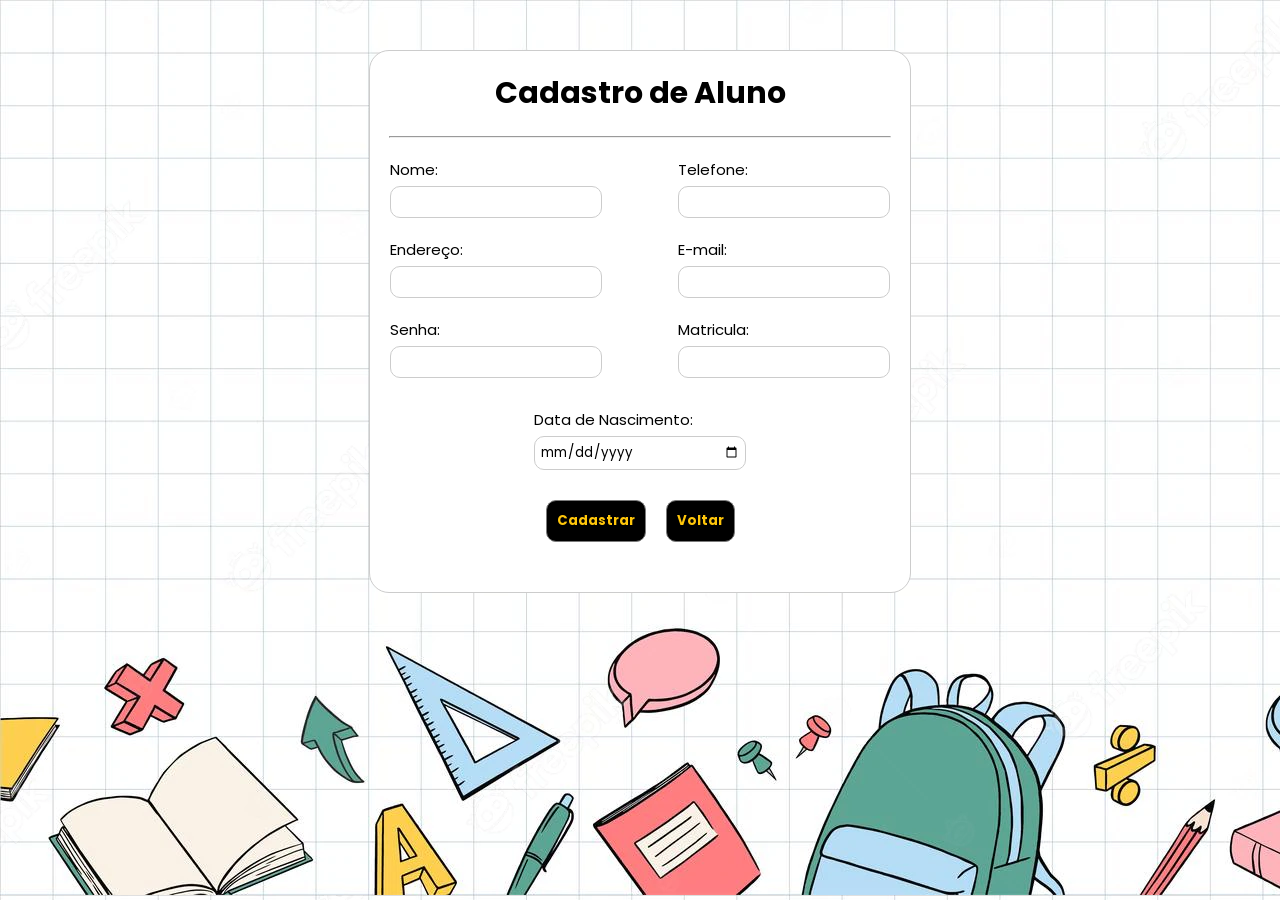
==== sisaluno-gustavo-santos/aluno/cadAluno.html @ 2f55a26d "ok" ====
<!DOCTYPE html>
<html lang="en">

<head>
  <meta charset="UTF-8">
  <meta http-equiv="X-UA-Compatible" content="IE=edge">
  <meta name="viewport" content="width=device-width, initial-scale=1.0">
  <link rel="stylesheet" href="../css/style.css">
  <title>Document</title>
</head>

<body>
  <section class="cadastro-usuario">
    <div class="identificacao-section">
      <img src="assets/logotipo_logo.png" alt="">
      <h1 class="title-section">Cadastro de Aluno</h1>
    </div>
    <hr>
    <form method="GET" action="crudaluno.php" class="form-cadastro">

      <div class="dados-usuario">
        <div class="preenchimento-dados">
          <label for="nomeAluno">Nome:</label>
          <input type="text" name="nomeAluno">
        </div>

        <div class="preenchimento-dados">
          <label for="telefoneAluno">Telefone:</label>
          <input type="text" name="telefoneAluno">
        </div>

        <div class="preenchimento-dados">
          <label for="enderecoAluno">Endereço:</label>
          <input type="text" name="enderecoAluno">
        </div>

        <div class="preenchimento-dados">
          <label for="emailAluno">E-mail:</label>
          <input type="mail" name="emailAluno" pattern="[a-zA-Z0-9._%+-]+@[a-zA-Z0-9.-]+\.(com|com\.br)" required>
        </div>

        <div class="preenchimento-dados">
          <label for="senhaAluno">Senha:</label>
          <input type="password" name="senhaAluno">
        </div>
        <div class="preenchimento-dados">
          <label for="matriculaAluno">Matricula:</label>
          <input type="text" name="matriculaAluno">
        </div>
      </div>

      <div class="preenchimento-dados">
        <label for="dtaNascimentoAluno">Data de Nascimento:</label>
        <input type="date" name="dtaNascimentoAluno">
      </div>
    </div>

      <div class="btns-funcionais">
        <input type="submit" name="cadastrar" value="Cadastrar" id="cadastrar">
        <button class="button"><a href="acesso-aluno.html">Voltar</a></button>
      </div>
    </form>

  </section>



</body>

</html>
---- sisaluno-gustavo-santos/css/style.css ----
@import url('https://fonts.googleapis.com/css2?family=Poppins:ital,wght@0,100;0,200;0,300;0,400;0,500;0,600;0,700;0,800;1,100;1,200;1,300;1,400;1,500;1,600;1,700;1,800&family=Sora:wght@100;200;300;400;500;600;700;800&display=swap');

* {
    margin: 0;
    padding: 0;
    font-family: 'Poppins';
}
body{
    display: flex;
    flex-direction: column;
    align-items: center;
    justify-content: center;
    width: 100vw;
    height: 100%;
    background-image: url(../assets/fndo-index.webp);
    overflow-x: hidden;

}

.btn-primary > a{
    color: white;
}

.btn-crud{
    cursor: pointer;
    border: 0.1px solid #ccc;
    padding: 2px 5px;
    background-color: green;
    color: white;
    font-weight: bold;
    border-radius: 5px;
    margin-top: 20px;
}

.delete{
    color: white;
    background-color: red;
}


.direcionador-paginas, .cadastro-usuario, .lista-usuario{
    margin: 50px 0px;
    display: flex;
    text-align: center;
    flex-direction: column;
    width: 300px;
    padding: 20px 20px 50px 20px;
    gap: 20px;
    align-items: center;
    background-color: #ffffff;
    border: 0.1px solid #ccc;
    border-radius: 20px;
}
.cadastro-usuario{
    width: 500px;
}
#lista-usuario{
    width: 1200px;
}
.exclusiva-para-notas{
    width: 1200px;
}
.identificacao-section{
    display: flex;
    flex-direction: column;
    align-items: center;
}
.identificacao-section > img{
    width: 50px;
}
hr{
    width: 100%;
}
.title-section{
    font-size: 30px;
}
.btn-direcionamento > a{
    text-decoration: none;
    color: black;
    font-size: 15px;
}

.btn-direcionamento{
    border: 0.1px solid #ccc;
    border-radius: 10px;
    padding: 10px;
}
.btn-direcionamento:hover{
    background-color: #f2e6bd;
    border: #cccccc00;
}
.btns-direcionamento{
    display: flex;
    gap: 20px;
}

.exclusiva-acesso{
    width: 700px;
}

.disciplina {
    width: 800px;
}

.exclusiva{
    background-color: #000000;
}
.exclusiva:hover{
    background-color: rgb(51, 50, 50);
}

.exclusiva > a{
    color: #ffc60a;
    font-size: 15px;
    display: flex;
    align-items: center;
    gap: 10px;
}

.dados-usuario{
    display: flex;
    flex-wrap: wrap;
    align-items:center;
    justify-content: space-between;
    gap: 20px;
}

.preenchimento-dados{
    display: flex;
    flex-direction: column;
    align-items: flex-start;
    gap: 5px;
}

.preenchimento-dados > label{
    font-size: 15px;
}

.preenchimento-dados > input, .preenchimento-dados > select{
    width: 200px;
    border-radius: 10px;
    border: 0.1px solid #ccc;
    padding: 5px;
}
.form-cadastro{
    display: flex;
    flex-direction: column;
    align-items: center;
    gap: 30px;
}
.btns-funcionais{
    display: flex;
    align-items: center;
    gap: 20px;
}

#cadastrar, .button{
    text-decoration: none;
    padding: 10px;
    border-radius: 10px;
    border: 0.1px solid #7b7b7b ;
    background-color: #000000;
    color: #ffc60a;
    font-weight: bold;
    cursor: pointer;
}

.button > a{
    text-decoration: none;
    color: #ffc60a;
}

table, th, td{
    border: 1px solid #ccc;
    border-collapse: collapse;
    padding: 5px;
}
th{
    font-size: 15px;
    padding: 8px;
}

td{
    font-size: 14px;
    padding: 5px;
    text-align: center;
    
}

.btn-alterar{
    background-color: #ffc60a;
}

.btn-diario{
    margin: 0;
}

.add{
    background-color: cornflowerblue;
}
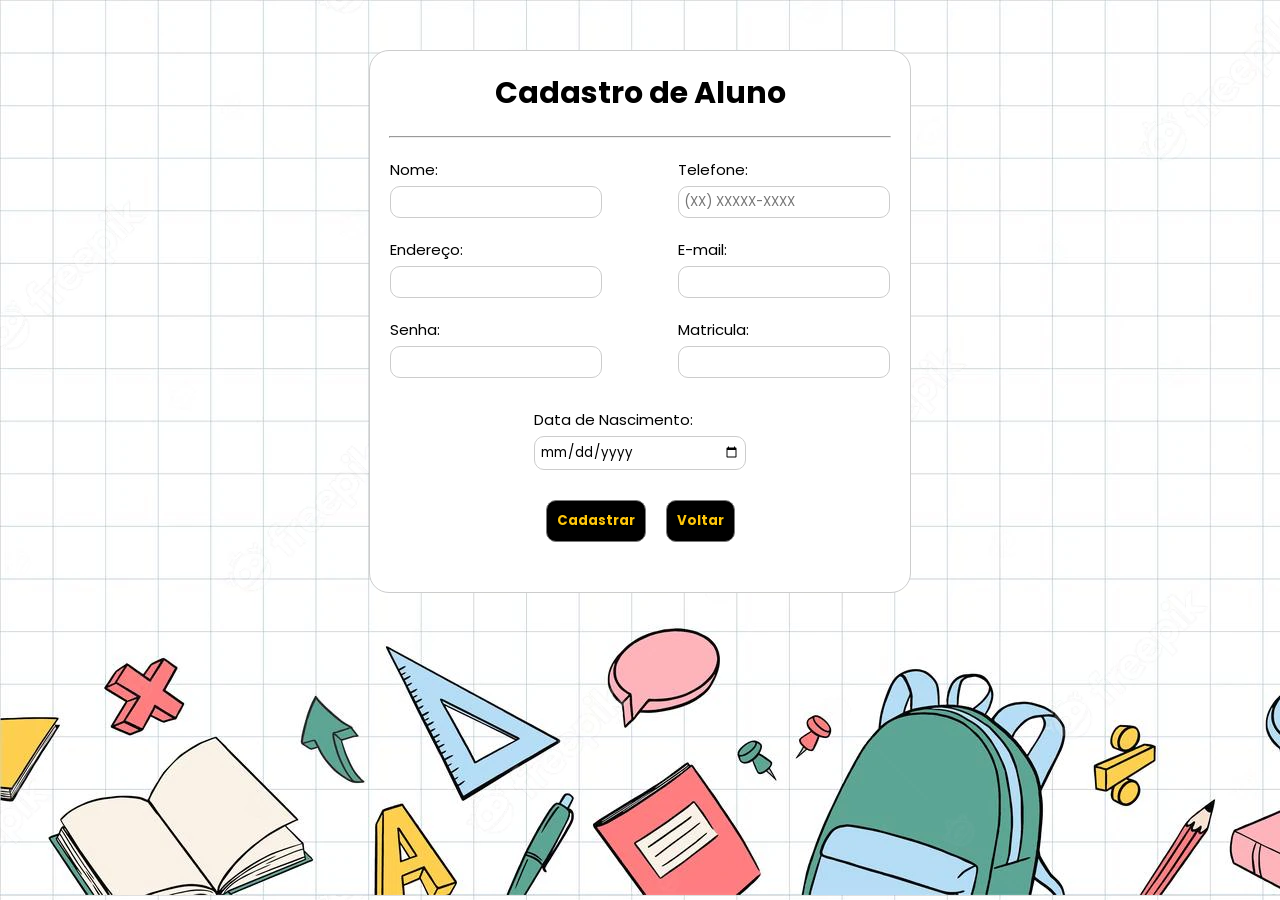
==== commit 1f3950c8: "ok" ====
--- a/sisaluno-gustavo-santos/aluno/cadAluno.html
+++ b/sisaluno-gustavo-santos/aluno/cadAluno.html
@@ -16,7 +16,7 @@
       <h1 class="title-section">Cadastro de Aluno</h1>
     </div>
     <hr>
-    <form method="GET" action="crudaluno.php" class="form-cadastro">
+    <form method="GET" action="crudaluno.php" class="form-cadastro" onsubmit="return validarFormulario()">
 
       <div class="dados-usuario">
         <div class="preenchimento-dados">
@@ -26,7 +26,7 @@
 
         <div class="preenchimento-dados">
           <label for="telefoneAluno">Telefone:</label>
-          <input type="text" name="telefoneAluno">
+          <input type="text" name="telefoneAluno" id="telefone" maxlength="15" pattern="\(\d{2}\) \d{5}-\d{4}" placeholder="(XX) XXXXX-XXXX" required>
         </div>
 
         <div class="preenchimento-dados">
@@ -43,17 +43,17 @@
           <label for="senhaAluno">Senha:</label>
           <input type="password" name="senhaAluno">
         </div>
+
         <div class="preenchimento-dados">
           <label for="matriculaAluno">Matricula:</label>
-          <input type="text" name="matriculaAluno">
+          <input type="text" name="matriculaAluno" maxlength="10" class="format-input">
         </div>
       </div>
 
       <div class="preenchimento-dados">
         <label for="dtaNascimentoAluno">Data de Nascimento:</label>
-        <input type="date" name="dtaNascimentoAluno">
+        <input type="date" name="dtaNascimentoAluno" required>
       </div>
-    </div>
 
       <div class="btns-funcionais">
         <input type="submit" name="cadastrar" value="Cadastrar" id="cadastrar">
@@ -63,8 +63,77 @@
 
   </section>
 
+  <script>
+    function validarFormulario() {
+      // Obter os campos do formulário
+      const nomeAluno = document.querySelector('[name="nomeAluno"]').value;
+      const telefoneAluno = document.querySelector('[name="telefoneAluno"]').value;
+      const emailAluno = document.querySelector('[name="emailAluno"]').value;
+      const senhaAluno = document.querySelector('[name="senhaAluno"]').value;
+      const matriculaAluno = document.querySelector('[name="matriculaAluno"]').value;
+      const dtaNascimentoAluno = document.querySelector('[name="dtaNascimentoAluno"]').value;
+      const enderecoAluno = document.querySelector('[name="enderecoAluno"]').value;
 
+      // Validar Nome Completo
+      if (nomeAluno.length < 10) {
+        alert("O Nome Completo deve ter no mínimo 10 caracteres.");
+        return false;
+      }
+
+      // Validar Telefone
+      if (!/\(\d{2}\) \d{5}-\d{4}/.test(telefoneAluno)) {
+        alert("Digite um telefone válido no formato (XX) XXXXX-XXXX.");
+        return false;
+      }
+
+      // Validar E-mail
+      if (!/^[\w.-]+@[a-zA-Z\d.-]+\.[a-zA-Z]{2,}$/.test(emailAluno)) {
+        alert("Digite um e-mail válido.");
+        return false;
+      }
+
+      // Validar Senha
+      if (senhaAluno.length < 6) {
+        alert("A senha deve ter no mínimo 6 caracteres.");
+        return false;
+      }
+
+      // Validar Matrícula
+      if (matriculaAluno.length !== 10) {
+        alert("A matrícula deve conter exatamente 15 caracteres.");
+        return false;
+      }
+
+      // Validar Data de Nascimento
+      if (!dtaNascimentoAluno) {
+        alert("Selecione uma Data de Nascimento.");
+        return false;
+      }
+
+      // Validar Endereço
+      if (!enderecoAluno) {
+        alert("O campo Endereço é obrigatório.");
+        return false;
+      }
+
+      return true; // Envia o formulário se todas as validações passarem
+    }
+
+    // Função para aplicar a máscara ao campo de telefone
+    function aplicarMascaraTelefone(event) {
+      const input = event.target;
+      const numero = input.value.replace(/\D/g, '');
+      const formatado = `(${numero.substring(0, 2)}) ${numero.substring(2, 7)}-${numero.substring(7, 11)}`;
+      input.value = formatado;
+    }
+
+    // Selecionar o campo de telefone e adicionar o evento de input para aplicar a máscara
+    const telefoneInput = document.getElementById('telefone');
+    telefoneInput.addEventListener('input', aplicarMascaraTelefone);
+
+
+  </script>
 
 </body>
 
-</html>+</html>
--- a/sisaluno-gustavo-santos/css/style.css
+++ b/sisaluno-gustavo-santos/css/style.css
@@ -182,7 +182,7 @@
 
 td{
     font-size: 14px;
-    padding: 5px;
+    padding: 8px;
     text-align: center;
     
 }
